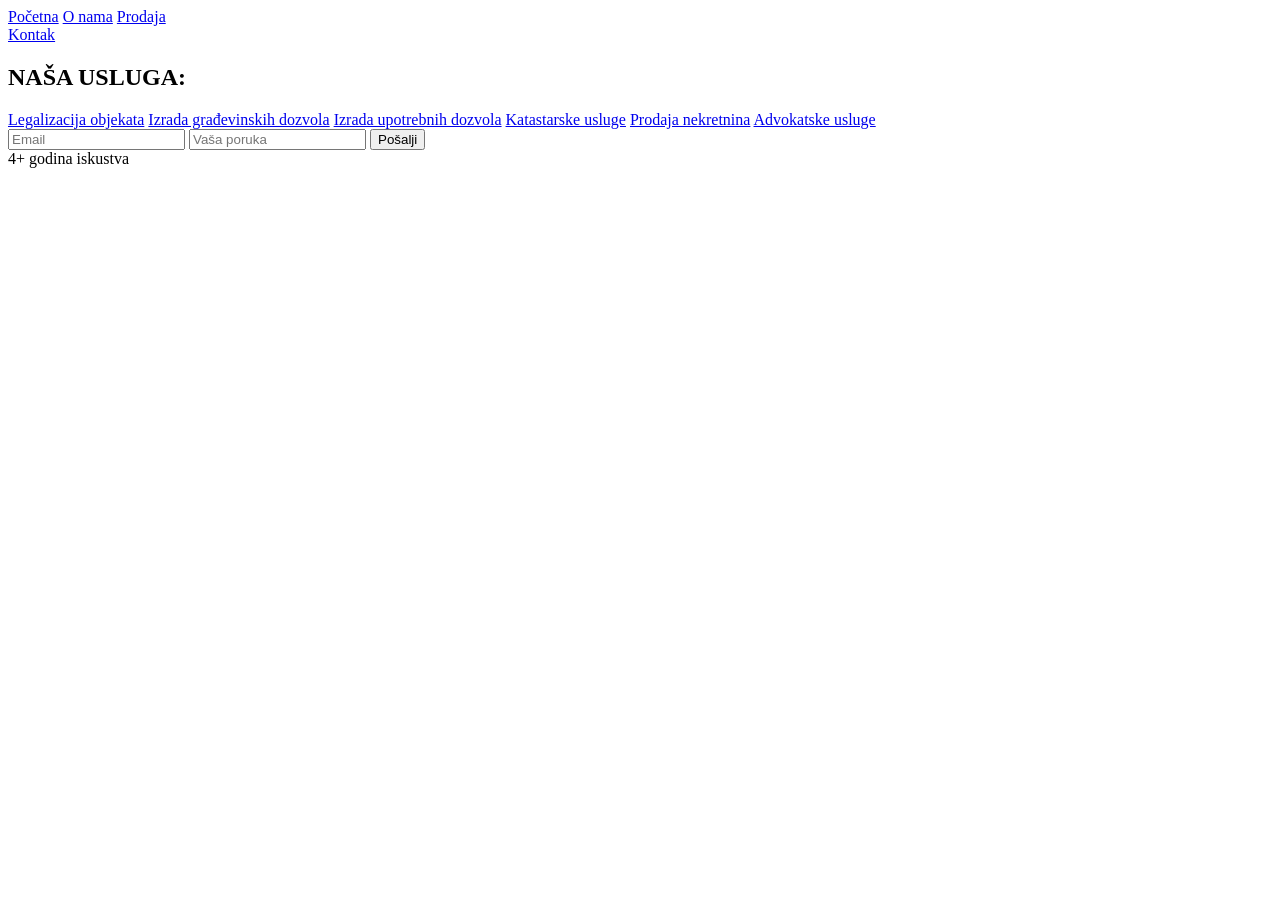
==== index.html @ 1f3fe327 "Add favicon, Apple touch icon, and SEO meta tags" ====
<!DOCTYPE html>
<html lang="sr">
<head>
<meta charset="UTF-8">
<meta name="viewport" content="width=device-width, initial-scale=1.0">
<meta name="description" content="Justicia nudi stručne usluge legalizacije objekata, izradu građevinskih i upotrebnih dozvola, katastarske usluge i advokatsku pomoć. Brzo, pouzdano i profesionalno – sve za vašu nekretninu na jednom mestu.">
<meta name="author" content="Justicia">
<meta name="keywords" content="legalizacija, građevinske dozvole, upotrebne dozvole, katastar, nekretnine, advokat">

<title>Justicia - Početna</title>

<!-- Glavni CSS -->
<link rel="stylesheet" href="style.css">

<!-- Favicon -->
<link rel="icon" type="image/png" href="logo-circle.png">

<!-- Apple touch icon za iPhone/iPad -->
<link rel="apple-touch-icon" sizes="180x180" href="logo-circle.png">

<!-- Različite veličine favicon-a za kompatibilnost -->
<link rel="icon" type="image/png" sizes="32x32" href="logo-circle.png">
<link rel="icon" type="image/png" sizes="16x16" href="logo-circle.png">

</head>
<body>

<!-- BACKGROUND IMAGE -->
<div class="background-image"></div>

<!-- SPLASH LOGO -->
<div id="splash-logo"></div>

<!-- HEADER -->
<header>
    <div class="header-left">
        <a href="index.html" class="header-btn active">Početna</a>
        <a href="about.html" class="header-btn">O nama</a>
        <a href="prodaja.html" class="header-btn">Prodaja</a>
    </div>
    <div class="header-right">
        <a href="contact.html" class="header-btn">Kontak</a>
    </div>
</header>

<!-- MAIN -->
<div class="main-container">

    <section class="services">
        <div class="services-cloud">
            <h2>NAŠA USLUGA:</h2>
        </div>

        <div class="cards">
            <a href="legalizacija.html" class="card">Legalizacija objekata</a>
            <a href="izrada.html" class="card">Izrada građevinskih dozvola</a>
            <a href="upotreba.html" class="card">Izrada upotrebnih dozvola</a>
            <a href="katastar.html" class="card">Katastarske usluge</a>
            <a href="nekretnina.html" class="card">Prodaja nekretnina</a>
            <a href="advokat.html" class="card">Advokatske usluge</a>
        </div>
    </section>

</div>

<!-- EMAIL OBLAK (DESNO) -->
<div class="email-box">
    <form action="https://formspree.io/f/mwvryojp" method="POST">
        <input type="email" name="email" placeholder="Email" required>
        <input type="text" name="message" placeholder="Vaša poruka" required>
        <button type="submit">Pošalji</button>
    </form>
</div>

<!-- GODINE ISKUSTVA (LIJEVO) -->
<div class="experience-box">
    <span class="exp-number" id="exp-number">0</span>
    <span class="exp-text">godina iskustva</span>
</div>

<script>
document.addEventListener('DOMContentLoaded', () => {

    // SPLASH
    const splash = document.getElementById('splash-logo');
    setTimeout(() => {
        splash.style.opacity = 0;
        splash.style.transform = 'translate(-50%, -50%) scale(0.9)';
    }, 500);
    setTimeout(() => splash.remove(), 1000);

    // ANIMACIJA BROJA 0 → 4+
    let count = 0;
    const target = 4;
    const counter = document.getElementById('exp-number');

    const interval = setInterval(() => {
        count++;
        counter.textContent = count + "+";

        if (count === target) {
            clearInterval(interval);
        }
    }, 200);

});
</script>

</body>
</html>
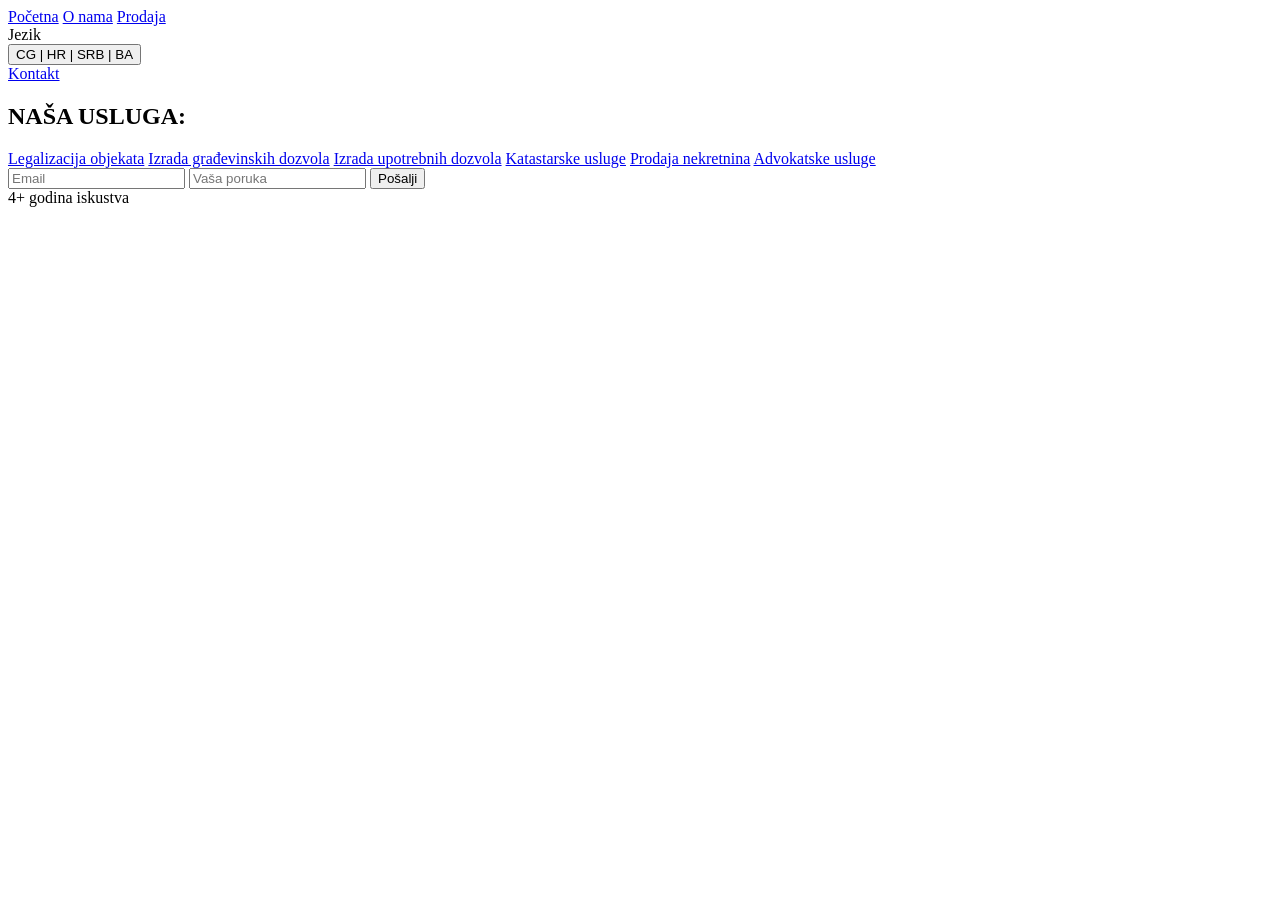
==== commit 3f51ad79: "update sajta" ====
--- a/index.html
+++ b/index.html
@@ -9,16 +9,10 @@
 
 <title>Justicia - Početna</title>
 
-<!-- Glavni CSS -->
 <link rel="stylesheet" href="style.css">
 
-<!-- Favicon -->
 <link rel="icon" type="image/png" href="logo-circle.png">
-
-<!-- Apple touch icon za iPhone/iPad -->
 <link rel="apple-touch-icon" sizes="180x180" href="logo-circle.png">
-
-<!-- Različite veličine favicon-a za kompatibilnost -->
 <link rel="icon" type="image/png" sizes="32x32" href="logo-circle.png">
 <link rel="icon" type="image/png" sizes="16x16" href="logo-circle.png">
 
@@ -39,7 +33,17 @@
         <a href="prodaja.html" class="header-btn">Prodaja</a>
     </div>
     <div class="header-right">
-        <a href="contact.html" class="header-btn">Kontak</a>
+        <!-- JEZIK DROPDOWN ISPRED KONTAKT DUGMETA -->
+        <div class="header-language dropdown">
+            <div class="dropdown-button" onclick="toggleDropdownLanguage(event)">
+                Jezik <i class="arrow"></i>
+            </div>
+            <div class="dropdown-content" id="languageDropdown">
+                <button class="lang-btn">CG | HR | SRB | BA</button>
+            </div>
+        </div>
+
+        <a href="contact.html" class="header-btn">Kontakt</a>
     </div>
 </header>
 
@@ -81,7 +85,6 @@
 <script>
 document.addEventListener('DOMContentLoaded', () => {
 
-    // SPLASH
     const splash = document.getElementById('splash-logo');
     setTimeout(() => {
         splash.style.opacity = 0;
@@ -89,7 +92,6 @@
     }, 500);
     setTimeout(() => splash.remove(), 1000);
 
-    // ANIMACIJA BROJA 0 → 4+
     let count = 0;
     const target = 4;
     const counter = document.getElementById('exp-number');
@@ -97,12 +99,22 @@
     const interval = setInterval(() => {
         count++;
         counter.textContent = count + "+";
-
-        if (count === target) {
-            clearInterval(interval);
-        }
+        if (count === target) clearInterval(interval);
     }, 200);
 
+});
+
+// DROPDOWN JEZIK
+function toggleDropdownLanguage(event) {
+    event.stopPropagation();
+    const content = document.getElementById('languageDropdown');
+    content.style.display = content.style.display === 'block' ? 'none' : 'block';
+}
+
+// Zatvori dropdown ako kliknemo van njega
+window.addEventListener('click', () => {
+    const content = document.getElementById('languageDropdown');
+    content.style.display = 'none';
 });
 </script>
 
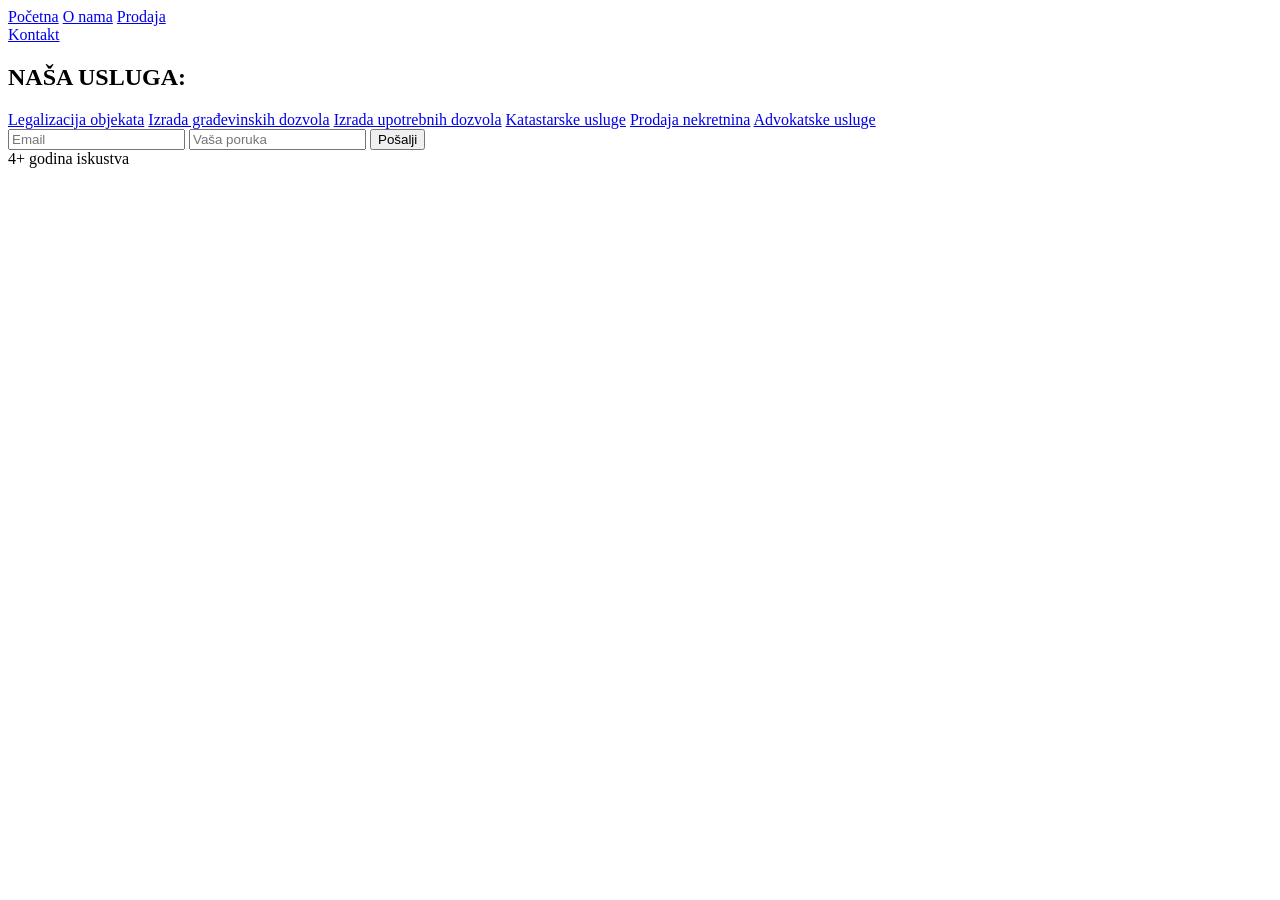
==== commit 647a661e: "update sajta" ====
--- a/index.html
+++ b/index.html
@@ -33,16 +33,6 @@
         <a href="prodaja.html" class="header-btn">Prodaja</a>
     </div>
     <div class="header-right">
-        <!-- JEZIK DROPDOWN ISPRED KONTAKT DUGMETA -->
-        <div class="header-language dropdown">
-            <div class="dropdown-button" onclick="toggleDropdownLanguage(event)">
-                Jezik <i class="arrow"></i>
-            </div>
-            <div class="dropdown-content" id="languageDropdown">
-                <button class="lang-btn">CG | HR | SRB | BA</button>
-            </div>
-        </div>
-
         <a href="contact.html" class="header-btn">Kontakt</a>
     </div>
 </header>
@@ -103,19 +93,6 @@
     }, 200);
 
 });
-
-// DROPDOWN JEZIK
-function toggleDropdownLanguage(event) {
-    event.stopPropagation();
-    const content = document.getElementById('languageDropdown');
-    content.style.display = content.style.display === 'block' ? 'none' : 'block';
-}
-
-// Zatvori dropdown ako kliknemo van njega
-window.addEventListener('click', () => {
-    const content = document.getElementById('languageDropdown');
-    content.style.display = 'none';
-});
 </script>
 
 </body>
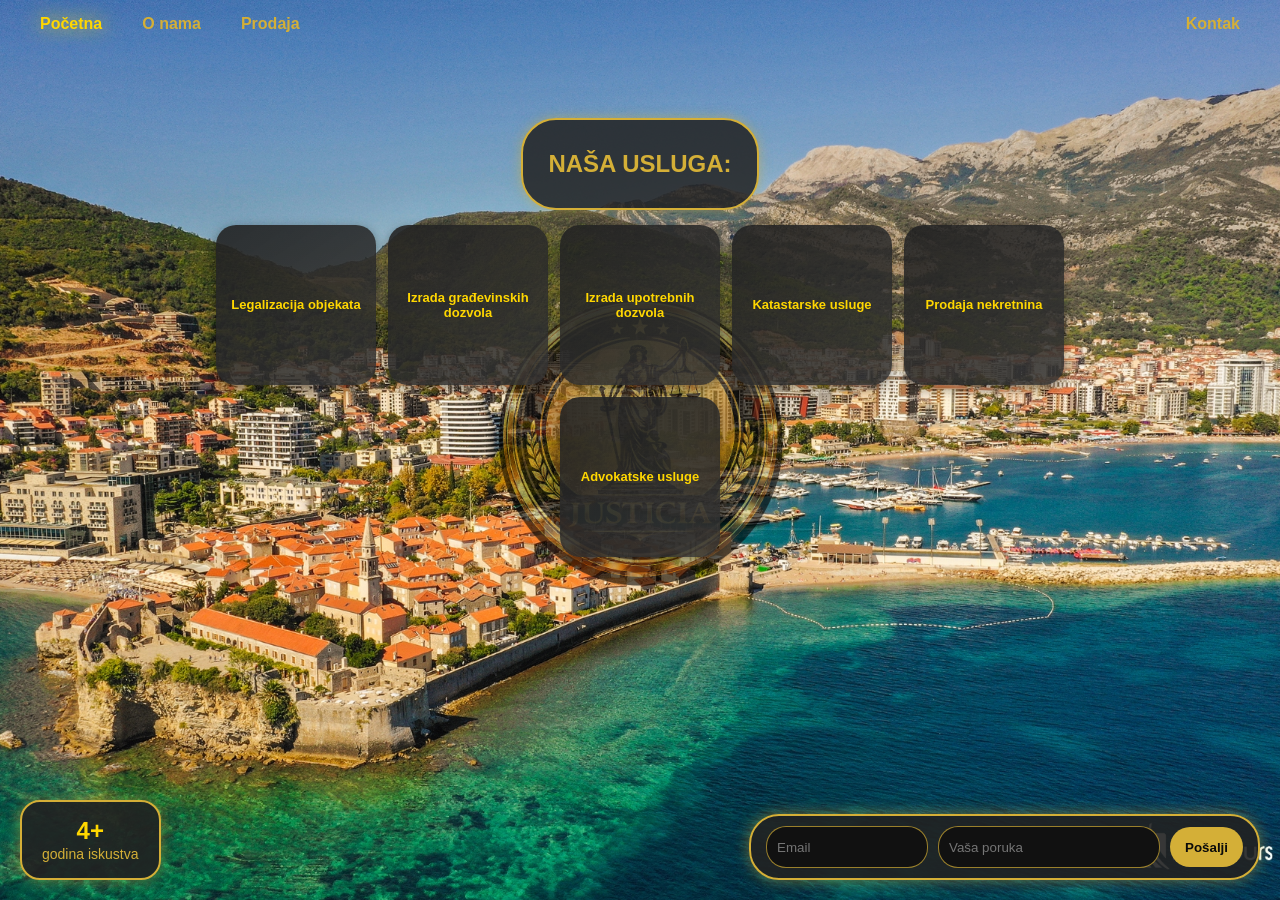
==== commit 5d043431: "Initial commit" ====
--- a/index.html
+++ b/index.html
@@ -3,19 +3,8 @@
 <head>
 <meta charset="UTF-8">
 <meta name="viewport" content="width=device-width, initial-scale=1.0">
-<meta name="description" content="Justicia nudi stručne usluge legalizacije objekata, izradu građevinskih i upotrebnih dozvola, katastarske usluge i advokatsku pomoć. Brzo, pouzdano i profesionalno – sve za vašu nekretninu na jednom mestu.">
-<meta name="author" content="Justicia">
-<meta name="keywords" content="legalizacija, građevinske dozvole, upotrebne dozvole, katastar, nekretnine, advokat">
-
 <title>Justicia - Početna</title>
-
 <link rel="stylesheet" href="style.css">
-
-<link rel="icon" type="image/png" href="logo-circle.png">
-<link rel="apple-touch-icon" sizes="180x180" href="logo-circle.png">
-<link rel="icon" type="image/png" sizes="32x32" href="logo-circle.png">
-<link rel="icon" type="image/png" sizes="16x16" href="logo-circle.png">
-
 </head>
 <body>
 
@@ -33,7 +22,7 @@
         <a href="prodaja.html" class="header-btn">Prodaja</a>
     </div>
     <div class="header-right">
-        <a href="contact.html" class="header-btn">Kontakt</a>
+        <a href="contact.html" class="header-btn">Kontak</a>
     </div>
 </header>
 
@@ -75,6 +64,7 @@
 <script>
 document.addEventListener('DOMContentLoaded', () => {
 
+    // SPLASH
     const splash = document.getElementById('splash-logo');
     setTimeout(() => {
         splash.style.opacity = 0;
@@ -82,6 +72,7 @@
     }, 500);
     setTimeout(() => splash.remove(), 1000);
 
+    // ANIMACIJA BROJA 0 → 4+
     let count = 0;
     const target = 4;
     const counter = document.getElementById('exp-number');
@@ -89,7 +80,10 @@
     const interval = setInterval(() => {
         count++;
         counter.textContent = count + "+";
-        if (count === target) clearInterval(interval);
+
+        if (count === target) {
+            clearInterval(interval);
+        }
     }, 200);
 
 });
--- a/style.css
+++ b/style.css
@@ -0,0 +1,241 @@
+/* OSNOVNO */
+html, body {
+    margin: 0;
+    padding: 0;
+    font-family: 'Cursive', sans-serif;
+    color: #D4AF37;
+    min-height: 100vh;
+    display: flex;
+    flex-direction: column;
+}
+
+/* POZADINA */
+.background-image {
+    position: fixed;
+    width: 100%;
+    height: 100%;
+    background-image: url('bg2.png');
+    background-size: cover;
+    background-position: center;
+    z-index: -2;
+}
+
+/* LOGO U CENTRU POZADINE */
+.background-image::after {
+    content: "";
+    position: fixed;
+    top: 50%;
+    left: 50%;
+    width: 400px;
+    height: 400px;
+    background-image: url('logo-circle.png');
+    background-size: contain;
+    background-repeat: no-repeat;
+    background-position: center;
+    transform: translate(-50%, -50%);
+    opacity: 0.6;
+    filter: brightness(0.8);
+    z-index: -1;
+}
+
+/* SPLASH LOGO */
+#splash-logo {
+    position: fixed;
+    top: 50%;
+    left: 50%;
+    width: 400px;
+    height: 400px;
+    background-image: url('logo-circle.png');
+    background-size: contain;
+    background-repeat: no-repeat;
+    background-position: center;
+    transform: translate(-50%, -50%);
+    z-index: 9999;
+    opacity: 1;
+    transition: opacity 0.5s ease, transform 0.5s ease;
+    pointer-events: none;
+}
+
+/* HEADER */
+header {
+    padding: 10px 30px;
+    display: flex;
+    justify-content: space-between;
+    align-items: center;
+    flex-wrap: wrap;
+}
+
+.header-left { display: flex; gap: 20px; flex-wrap: wrap; }
+.header-right { display: flex; }
+
+.header-btn {
+    color: #D4AF37;
+    text-decoration: none;
+    font-weight: bold;
+    padding: 5px 10px;
+    transition: 0.3s;
+}
+
+.header-btn:hover { color: gold; text-shadow: 0 0 10px gold; }
+.header-btn.active { color: gold; text-shadow: 0 0 20px gold; }
+
+/* MAIN */
+.main-container {
+    flex: 1;
+    display: flex;
+    flex-direction: column;
+    align-items: center;
+    gap: 120px;
+    padding-bottom: 150px;
+}
+
+/* USLUGE */
+.services {
+    text-align: center;
+    padding: 20px;
+    max-width: 1000px;
+    width: 100%;
+    margin-top: 50px;
+}
+
+.services-cloud {
+    display: inline-block;
+    background: rgba(34,34,34,0.85);
+    padding: 10px 25px;
+    border-radius: 35px;
+    border: 2px solid #D4AF37;
+    box-shadow: 0 0 12px rgba(212,175,55,0.5);
+    margin-bottom: 15px;
+}
+
+.cards {
+    display: flex;
+    justify-content: center;
+    gap: 12px;
+    flex-wrap: wrap;
+}
+
+.card {
+    display: flex;
+    align-items: center;
+    justify-content: center;
+    text-decoration: none;
+    color: #FFD700;
+    background: linear-gradient(145deg, rgba(34,34,34,0.9), rgba(50,50,50,0.85));
+    padding: 15px;
+    width: 130px;
+    height: 130px;
+    border-radius: 20px;
+    font-size: 13px;
+    font-weight: bold;
+    box-shadow: 0 4px 12px rgba(0,0,0,0.4);
+    transition: transform 0.3s, box-shadow 0.3s;
+}
+
+.card:hover {
+    transform: translateY(-6px) scale(1.05);
+    box-shadow: 0 10px 20px rgba(255,215,0,0.6);
+}
+
+/* EMAIL OBLAK */
+.email-box {
+    position: fixed;
+    bottom: 20px;
+    right: 20px;
+    background: rgba(34,34,34,0.9);
+    padding: 10px 15px;
+    border-radius: 30px;
+    border: 2px solid #D4AF37;
+    box-shadow: 0 0 15px rgba(212,175,55,0.5);
+    z-index: 10;
+}
+
+.email-box form {
+    display: flex;
+    align-items: center;
+    gap: 10px;
+    flex-wrap: wrap;
+}
+
+.email-box input {
+    height: 40px;
+    border-radius: 20px;
+    border: 1px solid rgba(212,175,55,0.7);
+    background: #111;
+    color: #D4AF37;
+    padding: 0 10px;
+}
+
+.email-box input[type="email"] { width: 140px; }
+.email-box input[type="text"] { width: 200px; }
+
+.email-box button {
+    height: 40px;
+    padding: 0 15px;
+    border-radius: 20px;
+    border: none;
+    background: #D4AF37;
+    color: #0a0a0a;
+    font-weight: bold;
+    cursor: pointer;
+}
+
+.email-box button:hover {
+    background: gold;
+    box-shadow: 0 0 10px gold;
+}
+
+/* GODINE ISKUSTVA */
+.experience-box {
+    position: fixed;
+    bottom: 20px;
+    left: 20px;
+    background: rgba(34,34,34,0.9);
+    padding: 15px 20px;
+    border-radius: 20px;
+    border: 2px solid #D4AF37;
+    box-shadow: 0 0 15px rgba(212,175,55,0.5);
+    z-index: 10;
+    text-align: center;
+}
+
+.exp-number {
+    display: block;
+    font-size: 24px;
+    font-weight: bold;
+    color: #FFD700;
+}
+
+.exp-text {
+    font-size: 14px;
+}
+
+/* --- RESPONSIVE --- */
+
+/* Veliki tablet / mali desktop */
+@media (max-width: 1024px) {
+    .cards { gap: 10px; }
+    .card { width: 120px; height: 120px; font-size: 12px; }
+    .background-image::after { width: 300px; height: 300px; }
+    #splash-logo { width: 300px; height: 300px; }
+}
+
+/* Tablet / veći mobiteli */
+@media (max-width: 768px) {
+    header { flex-direction: column; gap: 10px; }
+    .header-left, .header-right { justify-content: center; gap: 10px; }
+    .cards { flex-wrap: wrap; justify-content: center; }
+    .card { width: 110px; height: 110px; font-size: 12px; }
+    .background-image::after { width: 250px; height: 250px; }
+    #splash-logo { width: 250px; height: 250px; }
+}
+
+/* Mobilni uređaji */
+@media (max-width: 480px) {
+    .cards { gap: 8px; }
+    .card { width: 90px; height: 90px; font-size: 11px; padding: 10px; }
+    .email-box { bottom: 10px; right: 10px; padding: 8px 10px; }
+    .experience-box { bottom: 10px; left: 10px; padding: 8px 10px; }
+    .background-image::after { width: 180px; height: 180px; }
+    #splash-logo { width: 180px; height: 180px; }
+}
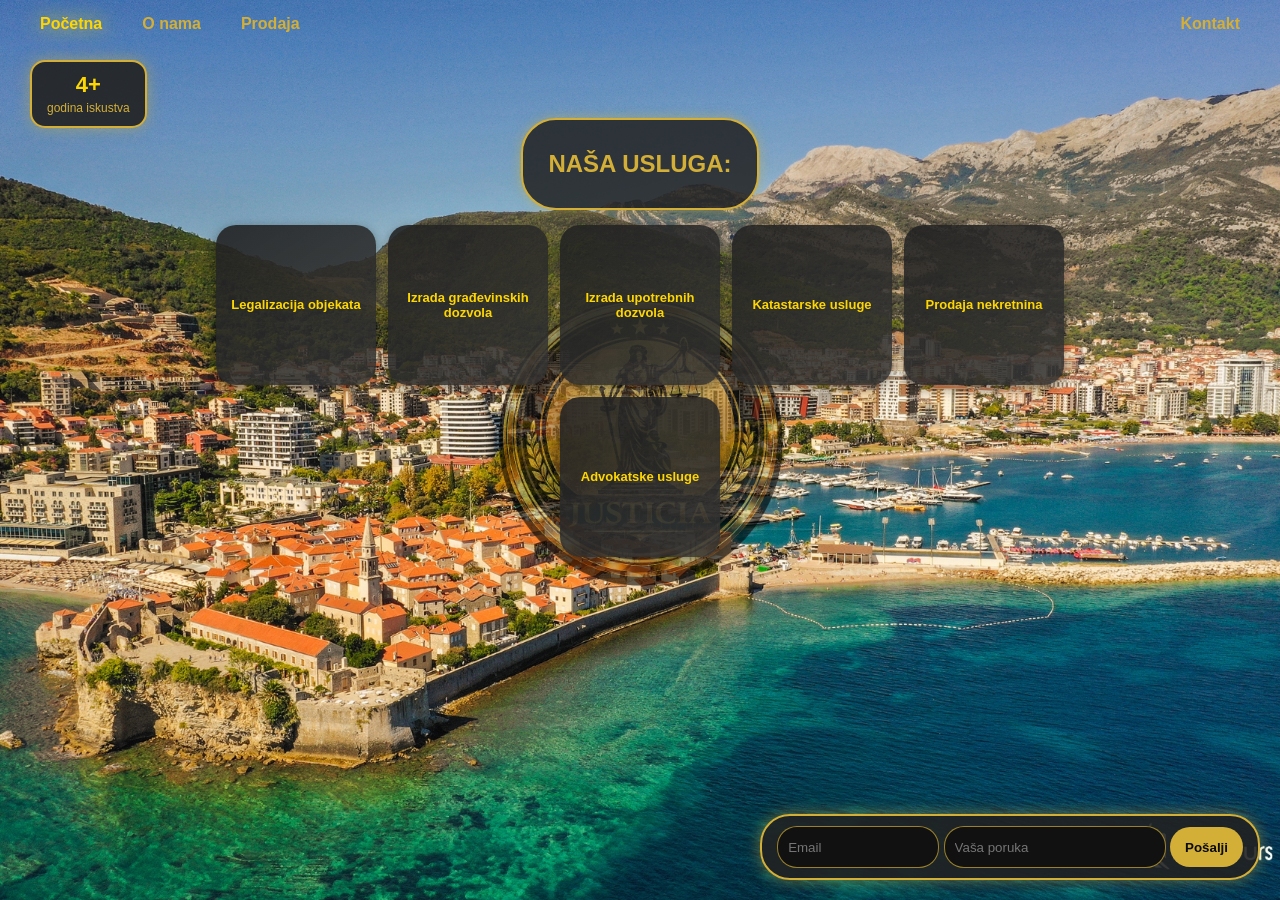
==== commit 9246e05c: "update sajta" ====
--- a/index.html
+++ b/index.html
@@ -3,8 +3,14 @@
 <head>
 <meta charset="UTF-8">
 <meta name="viewport" content="width=device-width, initial-scale=1.0">
+<meta name="description" content="Justicia nudi stručne usluge legalizacije objekata, izradu građevinskih i upotrebnih dozvola, katastarske usluge i advokatsku pomoć. Brzo, pouzdano i profesionalno – sve za vašu nekretninu na jednom mestu.">
+<meta name="author" content="Justicia">
+<meta name="keywords" content="legalizacija, građevinske dozvole, upotrebne dozvole, katastar, nekretnine, advokat">
+
 <title>Justicia - Početna</title>
+
 <link rel="stylesheet" href="style.css">
+<link rel="icon" type="image/png" href="logo-circle.png">
 </head>
 <body>
 
@@ -22,9 +28,15 @@
         <a href="prodaja.html" class="header-btn">Prodaja</a>
     </div>
     <div class="header-right">
-        <a href="contact.html" class="header-btn">Kontak</a>
+        <a href="contact.html" class="header-btn">Kontakt</a>
     </div>
 </header>
+
+<!-- GODINE ISKUSTVA U GORNJEM LEVOM UGLU -->
+<div class="experience-box">
+    <span class="exp-number" id="exp-number">0</span>
+    <span class="exp-text">godina iskustva</span>
+</div>
 
 <!-- MAIN -->
 <div class="main-container">
@@ -46,7 +58,7 @@
 
 </div>
 
-<!-- EMAIL OBLAK (DESNO) -->
+<!-- EMAIL OBLAK NA DONJOJ DESNOJ STRANI -->
 <div class="email-box">
     <form action="https://formspree.io/f/mwvryojp" method="POST">
         <input type="email" name="email" placeholder="Email" required>
@@ -55,16 +67,9 @@
     </form>
 </div>
 
-<!-- GODINE ISKUSTVA (LIJEVO) -->
-<div class="experience-box">
-    <span class="exp-number" id="exp-number">0</span>
-    <span class="exp-text">godina iskustva</span>
-</div>
-
 <script>
 document.addEventListener('DOMContentLoaded', () => {
-
-    // SPLASH
+    // SPLASH LOGO
     const splash = document.getElementById('splash-logo');
     setTimeout(() => {
         splash.style.opacity = 0;
@@ -72,20 +77,15 @@
     }, 500);
     setTimeout(() => splash.remove(), 1000);
 
-    // ANIMACIJA BROJA 0 → 4+
+    // BROJ GODINA ISKUSTVA
     let count = 0;
     const target = 4;
     const counter = document.getElementById('exp-number');
-
     const interval = setInterval(() => {
         count++;
         counter.textContent = count + "+";
-
-        if (count === target) {
-            clearInterval(interval);
-        }
+        if (count === target) clearInterval(interval);
     }, 200);
-
 });
 </script>
 
--- a/style.css
+++ b/style.css
@@ -63,6 +63,7 @@
     justify-content: space-between;
     align-items: center;
     flex-wrap: wrap;
+    position: relative;
 }
 
 .header-left { display: flex; gap: 20px; flex-wrap: wrap; }
@@ -78,6 +79,31 @@
 
 .header-btn:hover { color: gold; text-shadow: 0 0 10px gold; }
 .header-btn.active { color: gold; text-shadow: 0 0 20px gold; }
+
+/* GODINE ISKUSTVA U GORNJEM LEVOM UGLU */
+.experience-box {
+    position: absolute;
+    top: 60px; /* ispod hedera */
+    left: 30px;
+    background: rgba(34,34,34,0.9);
+    padding: 10px 15px;
+    border-radius: 15px;
+    border: 2px solid #D4AF37;
+    box-shadow: 0 0 15px rgba(212,175,55,0.5);
+    text-align: center;
+    z-index: 100;
+}
+
+.exp-number {
+    display: block;
+    font-size: 22px;
+    font-weight: bold;
+    color: #FFD700;
+}
+
+.exp-text {
+    font-size: 12px;
+}
 
 /* MAIN */
 .main-container {
@@ -137,7 +163,7 @@
     box-shadow: 0 10px 20px rgba(255,215,0,0.6);
 }
 
-/* EMAIL OBLAK */
+/* EMAIL BOX NA DONJOJ DESNOJ STRANI */
 .email-box {
     position: fixed;
     bottom: 20px;
@@ -147,14 +173,11 @@
     border-radius: 30px;
     border: 2px solid #D4AF37;
     box-shadow: 0 0 15px rgba(212,175,55,0.5);
-    z-index: 10;
-}
-
-.email-box form {
     display: flex;
     align-items: center;
     gap: 10px;
     flex-wrap: wrap;
+    z-index: 10;
 }
 
 .email-box input {
@@ -185,57 +208,20 @@
     box-shadow: 0 0 10px gold;
 }
 
-/* GODINE ISKUSTVA */
-.experience-box {
-    position: fixed;
-    bottom: 20px;
-    left: 20px;
-    background: rgba(34,34,34,0.9);
-    padding: 15px 20px;
-    border-radius: 20px;
-    border: 2px solid #D4AF37;
-    box-shadow: 0 0 15px rgba(212,175,55,0.5);
-    z-index: 10;
-    text-align: center;
-}
-
-.exp-number {
-    display: block;
-    font-size: 24px;
-    font-weight: bold;
-    color: #FFD700;
-}
-
-.exp-text {
-    font-size: 14px;
-}
-
-/* --- RESPONSIVE --- */
-
-/* Veliki tablet / mali desktop */
-@media (max-width: 1024px) {
-    .cards { gap: 10px; }
-    .card { width: 120px; height: 120px; font-size: 12px; }
-    .background-image::after { width: 300px; height: 300px; }
-    #splash-logo { width: 300px; height: 300px; }
-}
-
-/* Tablet / veći mobiteli */
+/* RESPONSIVE */
 @media (max-width: 768px) {
     header { flex-direction: column; gap: 10px; }
     .header-left, .header-right { justify-content: center; gap: 10px; }
     .cards { flex-wrap: wrap; justify-content: center; }
     .card { width: 110px; height: 110px; font-size: 12px; }
-    .background-image::after { width: 250px; height: 250px; }
     #splash-logo { width: 250px; height: 250px; }
-}
-
-/* Mobilni uređaji */
+    .experience-box { top: 80px; left: 20px; }
+}
+
 @media (max-width: 480px) {
     .cards { gap: 8px; }
     .card { width: 90px; height: 90px; font-size: 11px; padding: 10px; }
     .email-box { bottom: 10px; right: 10px; padding: 8px 10px; }
-    .experience-box { bottom: 10px; left: 10px; padding: 8px 10px; }
-    .background-image::after { width: 180px; height: 180px; }
+    .experience-box { top: 70px; left: 10px; font-size: 12px; }
     #splash-logo { width: 180px; height: 180px; }
 }
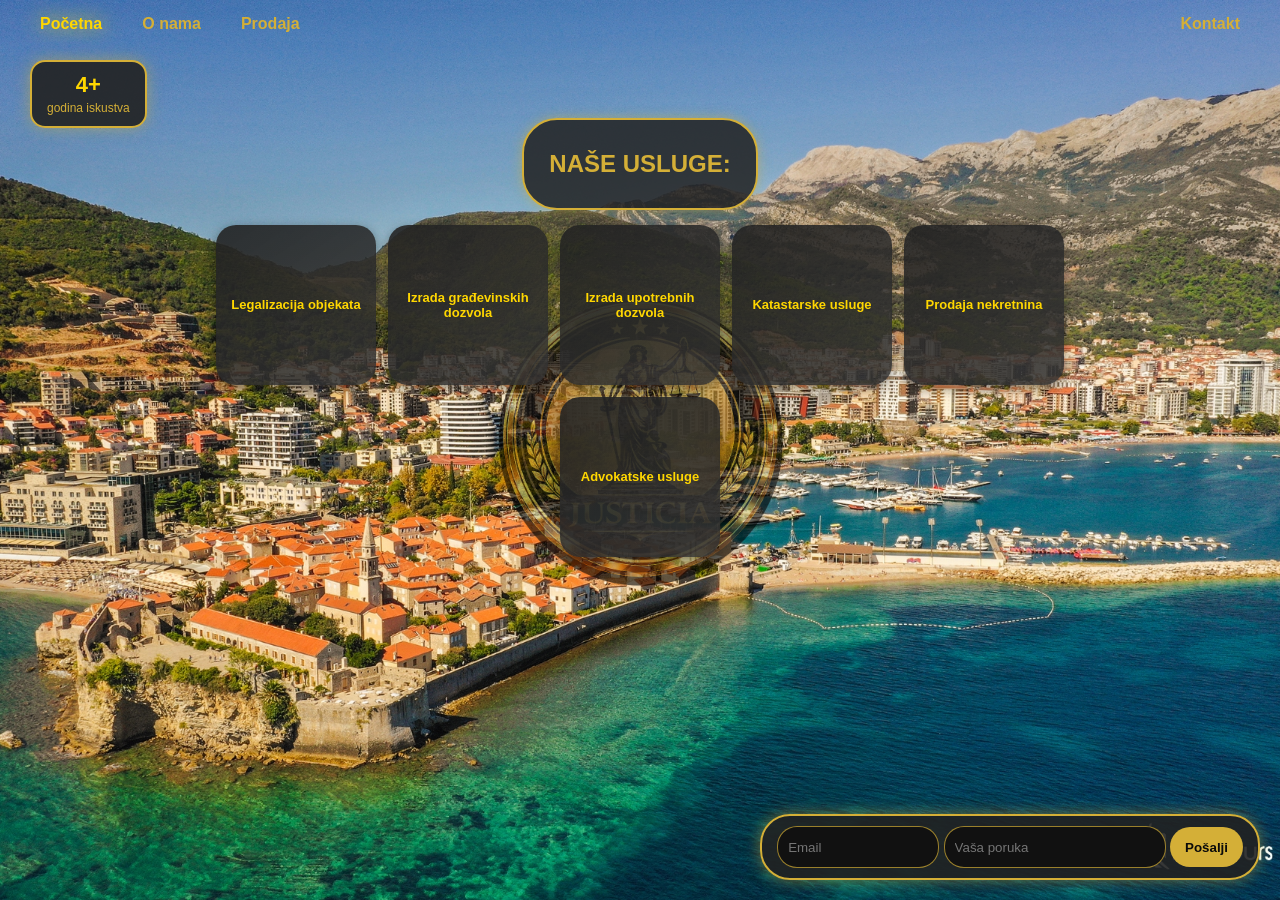
==== commit f2dd576e: "update sajta" ====
--- a/index.html
+++ b/index.html
@@ -10,7 +10,12 @@
 <title>Justicia - Početna</title>
 
 <link rel="stylesheet" href="style.css">
+
 <link rel="icon" type="image/png" href="logo-circle.png">
+<link rel="apple-touch-icon" sizes="180x180" href="logo-circle.png">
+<link rel="icon" type="image/png" sizes="32x32" href="logo-circle.png">
+<link rel="icon" type="image/png" sizes="16x16" href="logo-circle.png">
+
 </head>
 <body>
 
@@ -32,18 +37,12 @@
     </div>
 </header>
 
-<!-- GODINE ISKUSTVA U GORNJEM LEVOM UGLU -->
-<div class="experience-box">
-    <span class="exp-number" id="exp-number">0</span>
-    <span class="exp-text">godina iskustva</span>
-</div>
-
 <!-- MAIN -->
 <div class="main-container">
 
     <section class="services">
         <div class="services-cloud">
-            <h2>NAŠA USLUGA:</h2>
+            <h2>NAŠE USLUGE:</h2>
         </div>
 
         <div class="cards">
@@ -58,7 +57,7 @@
 
 </div>
 
-<!-- EMAIL OBLAK NA DONJOJ DESNOJ STRANI -->
+<!-- EMAIL OBLAK (DESNO) -->
 <div class="email-box">
     <form action="https://formspree.io/f/mwvryojp" method="POST">
         <input type="email" name="email" placeholder="Email" required>
@@ -67,9 +66,15 @@
     </form>
 </div>
 
+<!-- GODINE ISKUSTVA (LIJEVO) -->
+<div class="experience-box">
+    <span class="exp-number" id="exp-number">0</span>
+    <span class="exp-text">godina iskustva</span>
+</div>
+
 <script>
 document.addEventListener('DOMContentLoaded', () => {
-    // SPLASH LOGO
+
     const splash = document.getElementById('splash-logo');
     setTimeout(() => {
         splash.style.opacity = 0;
@@ -77,15 +82,16 @@
     }, 500);
     setTimeout(() => splash.remove(), 1000);
 
-    // BROJ GODINA ISKUSTVA
     let count = 0;
     const target = 4;
     const counter = document.getElementById('exp-number');
+
     const interval = setInterval(() => {
         count++;
         counter.textContent = count + "+";
         if (count === target) clearInterval(interval);
     }, 200);
+
 });
 </script>
 
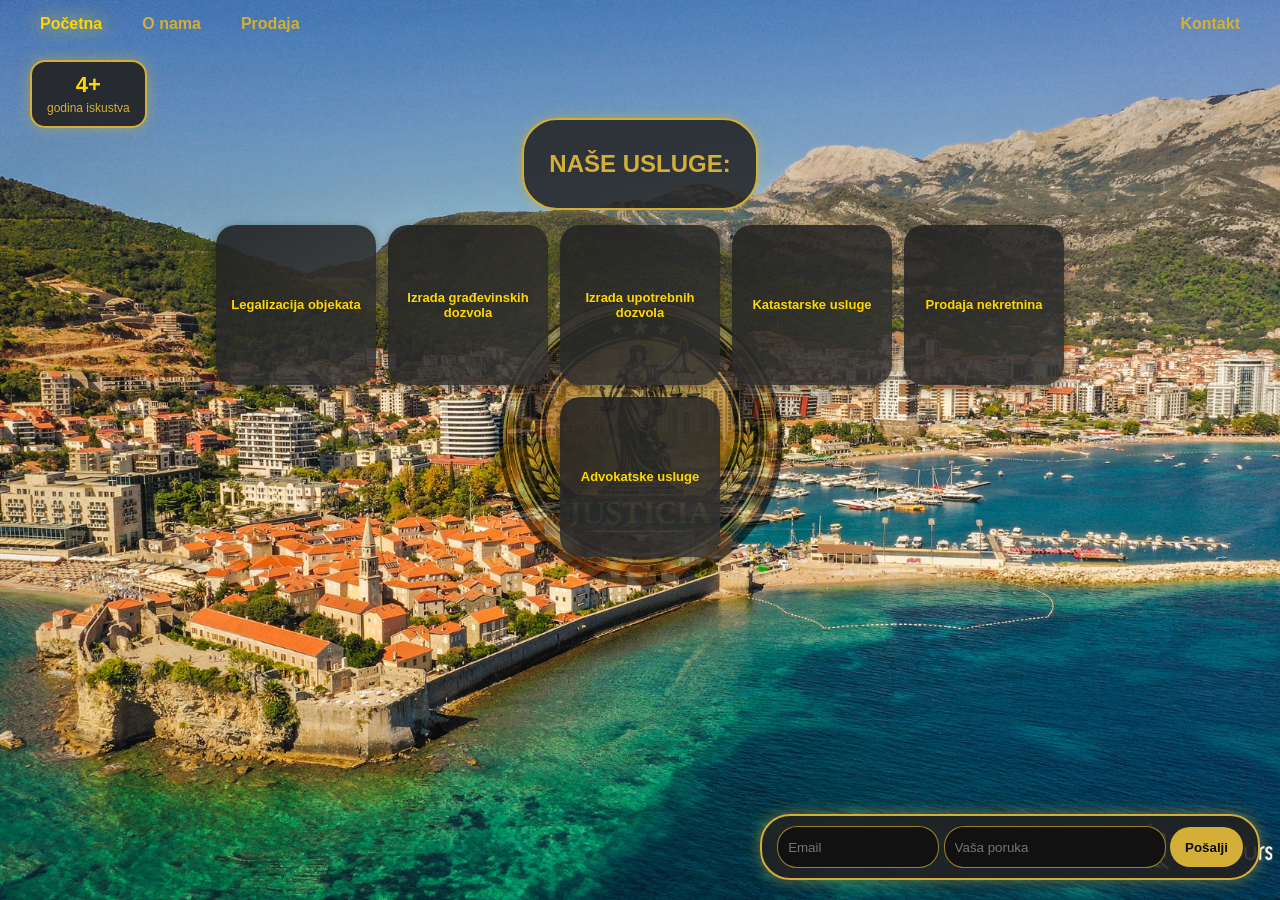
==== commit 6a08cebf: "update sajta" ====
--- a/index.html
+++ b/index.html
@@ -10,12 +10,7 @@
 <title>Justicia - Početna</title>
 
 <link rel="stylesheet" href="style.css">
-
 <link rel="icon" type="image/png" href="logo-circle.png">
-<link rel="apple-touch-icon" sizes="180x180" href="logo-circle.png">
-<link rel="icon" type="image/png" sizes="32x32" href="logo-circle.png">
-<link rel="icon" type="image/png" sizes="16x16" href="logo-circle.png">
-
 </head>
 <body>
 
@@ -37,6 +32,12 @@
     </div>
 </header>
 
+<!-- GODINE ISKUSTVA U GORNJEM LEVOM UGLU -->
+<div class="experience-box">
+    <span class="exp-number" id="exp-number">0</span>
+    <span class="exp-text">godina iskustva</span>
+</div>
+
 <!-- MAIN -->
 <div class="main-container">
 
@@ -57,7 +58,7 @@
 
 </div>
 
-<!-- EMAIL OBLAK (DESNO) -->
+<!-- EMAIL OBLAK NA DONJOJ DESNOJ STRANI -->
 <div class="email-box">
     <form action="https://formspree.io/f/mwvryojp" method="POST">
         <input type="email" name="email" placeholder="Email" required>
@@ -66,15 +67,9 @@
     </form>
 </div>
 
-<!-- GODINE ISKUSTVA (LIJEVO) -->
-<div class="experience-box">
-    <span class="exp-number" id="exp-number">0</span>
-    <span class="exp-text">godina iskustva</span>
-</div>
-
 <script>
 document.addEventListener('DOMContentLoaded', () => {
-
+    // SPLASH LOGO
     const splash = document.getElementById('splash-logo');
     setTimeout(() => {
         splash.style.opacity = 0;
@@ -82,16 +77,15 @@
     }, 500);
     setTimeout(() => splash.remove(), 1000);
 
+    // BROJ GODINA ISKUSTVA
     let count = 0;
     const target = 4;
     const counter = document.getElementById('exp-number');
-
     const interval = setInterval(() => {
         count++;
         counter.textContent = count + "+";
         if (count === target) clearInterval(interval);
     }, 200);
-
 });
 </script>
 
